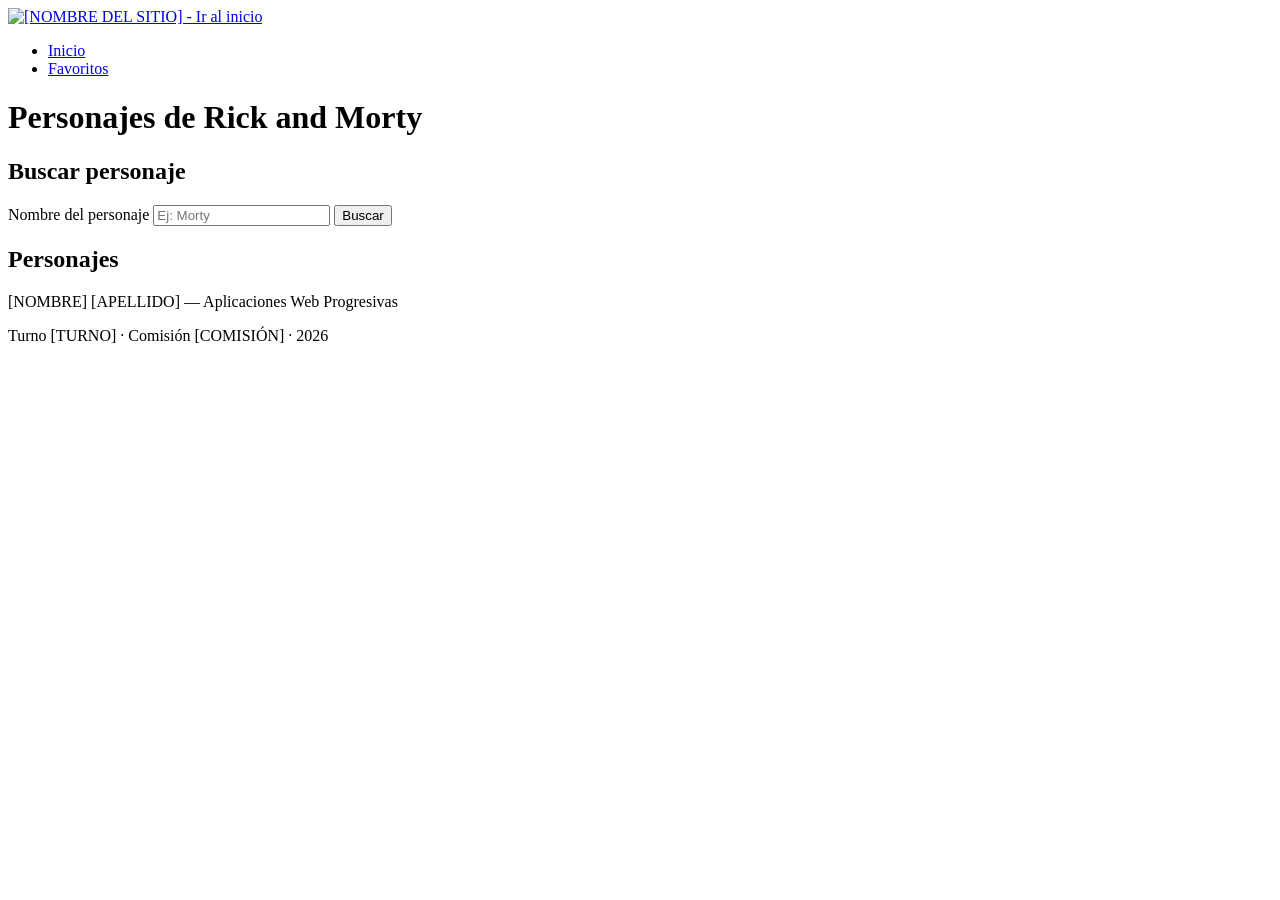
==== index.html @ 56c688a6 "Estructura inicial del parcial: HTML, CSS y JS base" ====
<!DOCTYPE html>
<html lang="es">
<head>
  <meta charset="UTF-8">
  <!-- Sin esta línea NO cumplís "sin escalamiento inicial" (sección 3 de la consigna) -->
  <meta name="viewport" content="width=device-width, initial-scale=1.0">

  <!-- Formato pedido: Apellido Nombre — COMISIÓN - AÑO -->
  <title>[APELLIDO] [NOMBRE] — [COMISIÓN] - 2026</title>

  <link rel="stylesheet" href="./css/styles.css">
</head>
<body>

  <!-- ===== HEADER (igual en las 3 páginas) ===== -->
  <header class="header">
    <a href="./index.html" class="header__logo">
      <!-- Reemplazar por tu logo original -->
      <img src="./img/logo.svg" alt="[NOMBRE DEL SITIO] - Ir al inicio" width="48" height="48">
    </a>

    <nav class="nav" aria-label="Navegación principal">
      <ul class="nav__lista">
        <li><a href="./index.html" aria-current="page">Inicio</a></li>
        <li><a href="./favoritos.html">Favoritos</a></li>
      </ul>
    </nav>
  </header>

  <main>

    <h1>Personajes de Rick and Morty</h1>

    <!-- ===== BUSCADOR ===== -->
    <section class="buscador" aria-labelledby="titulo-buscador">
      <h2 id="titulo-buscador">Buscar personaje</h2>
      <form id="form-busqueda" class="buscador__form" role="search">
        <label for="input-busqueda">Nombre del personaje</label>
        <input type="search" id="input-busqueda" name="nombre" placeholder="Ej: Morty" autocomplete="off">
        <button type="submit">Buscar</button>
      </form>
    </section>

    <!-- ===== MENSAJES DE ESTADO =====
         JS escribe acá "Cargando...", errores o "Sin resultados".
         aria-live="polite" hace que un lector de pantalla anuncie el cambio. -->
    <div id="estado" class="estado" aria-live="polite"></div>

    <!-- ===== LISTADO ===== -->
    <section class="listado" aria-labelledby="titulo-listado">
      <h2 id="titulo-listado">Personajes</h2>
      <!-- Es una lista de ítems → <ul>. JS inserta cada tarjeta como <li><article>...</article></li> -->
      <ul id="lista-personajes" class="grilla"></ul>
    </section>

  </main>

  <!-- ===== FOOTER (igual en las 3 páginas) ===== -->
  <footer class="footer">
    <p>[NOMBRE] [APELLIDO] — Aplicaciones Web Progresivas</p>
    <p>Turno [TURNO] · Comisión [COMISIÓN] · 2026</p>
  </footer>

  <!-- type="module" permite usar import/export entre archivos JS.
       OJO: con módulos, el sitio TIENE que abrirse con Live Server (http://), no con doble clic (file://) -->
  <script type="module" src="./js/inicio.js"></script>
</body>
</html>
---- css/styles.css ----
/* =========================================================
   ESTILOS — enfoque MOBILE FIRST
   Primero escribís todo para pantallas chicas (desde 320px)
   y después AGREGÁS cambios con media queries min-width.
   ========================================================= */


/* ---------- 1. Variables (paleta y tipografía) ----------
   TODO: definí tus colores y fuentes en :root con custom properties
   (ej: --color-fondo, --color-texto, --color-acento, --fuente-titulos).
   Así cambiás la paleta en un solo lugar. */


/* ---------- 2. Reset básico ----------
   TODO:
   - box-sizing: border-box para todos los elementos (evita que padding "rompa" anchos)
   - sacar margin del body
   - img con max-width: 100% (clave para NO tener scroll horizontal) */


/* ---------- 3. Base (body, tipografía, links) ---------- */
/* TODO */


/* ---------- 4. Header y nav ---------- */
/* TODO: en mobile, logo y nav pueden ir uno debajo del otro o en fila con flexbox */


/* ---------- 5. Buscador ---------- */
/* TODO: input que ocupe el ancho disponible en mobile */


/* ---------- 6. Mensajes de estado (cargando / error / sin resultados / vacío) ----------
   La rúbrica pide que los estados vacíos y de error TENGAN DISEÑO.
   TODO: una clase base + variantes (ej: .estado--error, .estado--vacio) */


/* ---------- 7. Grilla de tarjetas ----------
   TODO: display: grid. En mobile, 1 columna. */


/* ---------- 8. Tarjeta ---------- */
/* TODO: imagen, nombre, estado (Alive/Dead/unknown), botón "Ver detalle" */


/* ---------- 9. Detalle ---------- */
/* TODO: en mobile, imagen arriba y datos abajo */


/* ---------- 10. Botones (favorito, eliminar, ver detalle) ---------- */
/* TODO: incluí estados :hover y :focus-visible */


/* ---------- 11. Footer ---------- */
/* TODO */


/* =========================================================
   BREAKPOINT 1 — tablet (~768px)
   ========================================================= */
@media (min-width: 768px) {
  /* TODO: grilla a 2 o 3 columnas, header en fila, etc. */
}


/* =========================================================
   BREAKPOINT 2 — desktop (~1024px)
   La consigna exige layout MULTI-COLUMNA acá (se verifica a 1280px).
   ========================================================= */
@media (min-width: 1024px) {
  /* TODO: grilla a 4 columnas, detalle con imagen a la izquierda y datos a la derecha,
     ancho máximo del contenido centrado (max-width + margin auto) */
}
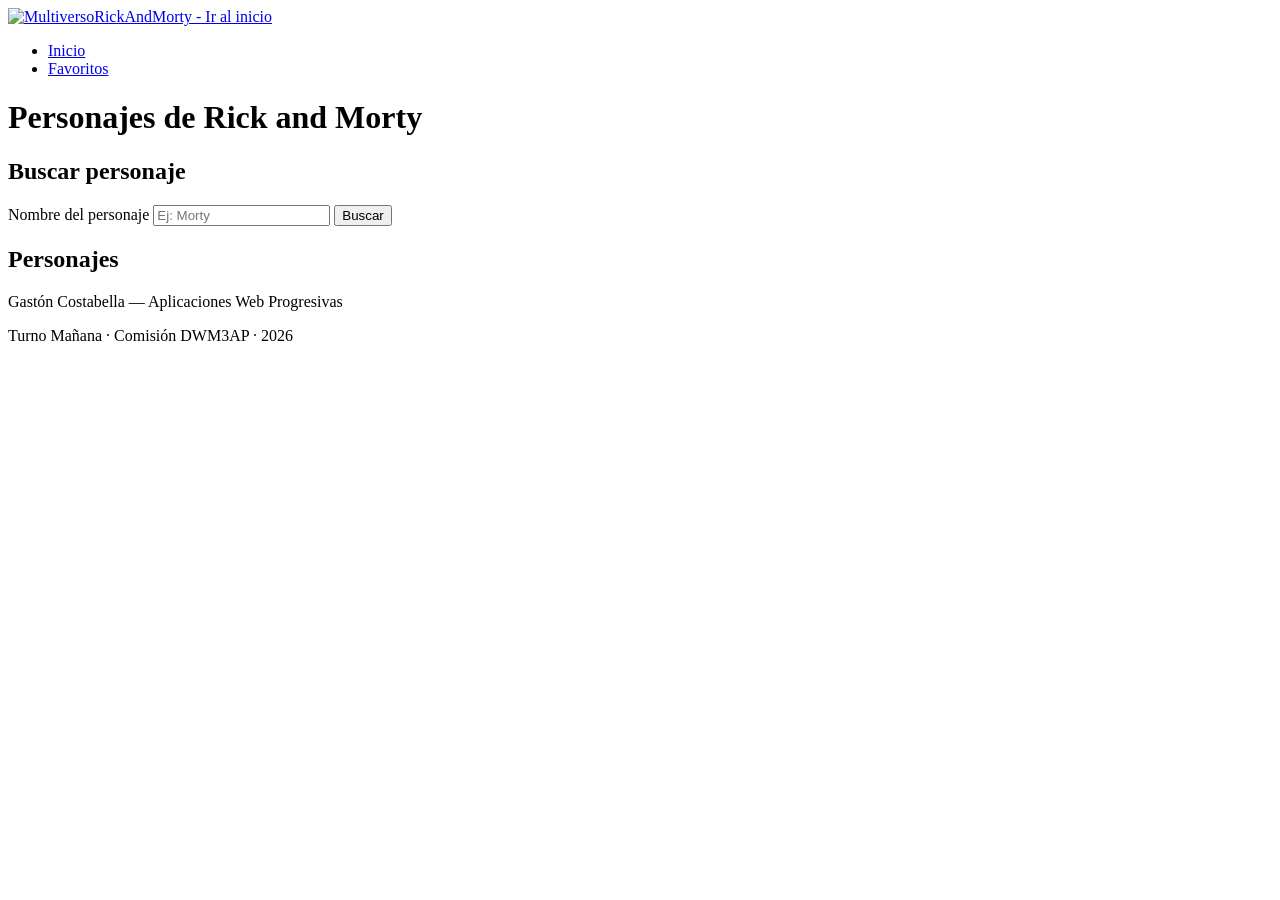
==== commit 8c834f44: "Datos del alumno y comentarios" ====
--- a/index.html
+++ b/index.html
@@ -2,21 +2,16 @@
 <html lang="es">
 <head>
   <meta charset="UTF-8">
-  <!-- Sin esta línea NO cumplís "sin escalamiento inicial" (sección 3 de la consigna) -->
   <meta name="viewport" content="width=device-width, initial-scale=1.0">
-
-  <!-- Formato pedido: Apellido Nombre — COMISIÓN - AÑO -->
-  <title>[APELLIDO] [NOMBRE] — [COMISIÓN] - 2026</title>
-
+  <title>Costabella Gastón — DWM3AP - 2026</title>
   <link rel="stylesheet" href="./css/styles.css">
 </head>
 <body>
 
-  <!-- ===== HEADER (igual en las 3 páginas) ===== -->
+  <!-- header con logo y menu, se repite en todas las paginas -->
   <header class="header">
     <a href="./index.html" class="header__logo">
-      <!-- Reemplazar por tu logo original -->
-      <img src="./img/logo.svg" alt="[NOMBRE DEL SITIO] - Ir al inicio" width="48" height="48">
+      <img src="./img/logo.svg" alt="MultiversoRickAndMorty - Ir al inicio" width="48" height="48">
     </a>
 
     <nav class="nav" aria-label="Navegación principal">
@@ -31,7 +26,7 @@
 
     <h1>Personajes de Rick and Morty</h1>
 
-    <!-- ===== BUSCADOR ===== -->
+    <!-- buscador -->
     <section class="buscador" aria-labelledby="titulo-buscador">
       <h2 id="titulo-buscador">Buscar personaje</h2>
       <form id="form-busqueda" class="buscador__form" role="search">
@@ -41,28 +36,23 @@
       </form>
     </section>
 
-    <!-- ===== MENSAJES DE ESTADO =====
-         JS escribe acá "Cargando...", errores o "Sin resultados".
-         aria-live="polite" hace que un lector de pantalla anuncie el cambio. -->
+    <!-- aca aparecen los mensajes de cargando / error / sin resultados -->
     <div id="estado" class="estado" aria-live="polite"></div>
 
-    <!-- ===== LISTADO ===== -->
+    <!-- listado, las tarjetas las mete el js -->
     <section class="listado" aria-labelledby="titulo-listado">
       <h2 id="titulo-listado">Personajes</h2>
-      <!-- Es una lista de ítems → <ul>. JS inserta cada tarjeta como <li><article>...</article></li> -->
       <ul id="lista-personajes" class="grilla"></ul>
     </section>
 
   </main>
 
-  <!-- ===== FOOTER (igual en las 3 páginas) ===== -->
   <footer class="footer">
-    <p>[NOMBRE] [APELLIDO] — Aplicaciones Web Progresivas</p>
-    <p>Turno [TURNO] · Comisión [COMISIÓN] · 2026</p>
+    <p>Gastón Costabella — Aplicaciones Web Progresivas</p>
+    <p>Turno Mañana · Comisión DWM3AP · 2026</p>
   </footer>
 
-  <!-- type="module" permite usar import/export entre archivos JS.
-       OJO: con módulos, el sitio TIENE que abrirse con Live Server (http://), no con doble clic (file://) -->
+  <!-- es module asi puedo usar import/export. hay que abrirlo con live server -->
   <script type="module" src="./js/inicio.js"></script>
 </body>
 </html>
--- a/css/styles.css
+++ b/css/styles.css
@@ -1,73 +1,57 @@
-/* =========================================================
-   ESTILOS — enfoque MOBILE FIRST
-   Primero escribís todo para pantallas chicas (desde 320px)
-   y después AGREGÁS cambios con media queries min-width.
-   ========================================================= */
+/* estilos generales - arranco por mobile y despues agrando con media queries */
 
 
-/* ---------- 1. Variables (paleta y tipografía) ----------
-   TODO: definí tus colores y fuentes en :root con custom properties
-   (ej: --color-fondo, --color-texto, --color-acento, --fuente-titulos).
-   Así cambiás la paleta en un solo lugar. */
+/* colores y fuentes */
+/* TODO: variables en :root (fondo, texto, acento, fuentes) */
 
 
-/* ---------- 2. Reset básico ----------
-   TODO:
-   - box-sizing: border-box para todos los elementos (evita que padding "rompa" anchos)
-   - sacar margin del body
-   - img con max-width: 100% (clave para NO tener scroll horizontal) */
+/* reset */
+/* TODO: box-sizing border-box, sacar margin del body, img max-width 100% (sino aparece scroll horizontal) */
 
 
-/* ---------- 3. Base (body, tipografía, links) ---------- */
+/* base */
 /* TODO */
 
 
-/* ---------- 4. Header y nav ---------- */
-/* TODO: en mobile, logo y nav pueden ir uno debajo del otro o en fila con flexbox */
-
-
-/* ---------- 5. Buscador ---------- */
-/* TODO: input que ocupe el ancho disponible en mobile */
-
-
-/* ---------- 6. Mensajes de estado (cargando / error / sin resultados / vacío) ----------
-   La rúbrica pide que los estados vacíos y de error TENGAN DISEÑO.
-   TODO: una clase base + variantes (ej: .estado--error, .estado--vacio) */
-
-
-/* ---------- 7. Grilla de tarjetas ----------
-   TODO: display: grid. En mobile, 1 columna. */
-
-
-/* ---------- 8. Tarjeta ---------- */
-/* TODO: imagen, nombre, estado (Alive/Dead/unknown), botón "Ver detalle" */
-
-
-/* ---------- 9. Detalle ---------- */
-/* TODO: en mobile, imagen arriba y datos abajo */
-
-
-/* ---------- 10. Botones (favorito, eliminar, ver detalle) ---------- */
-/* TODO: incluí estados :hover y :focus-visible */
-
-
-/* ---------- 11. Footer ---------- */
+/* header y menu */
 /* TODO */
 
 
-/* =========================================================
-   BREAKPOINT 1 — tablet (~768px)
-   ========================================================= */
+/* buscador */
+/* TODO */
+
+
+/* mensajes de cargando / error / sin resultados */
+/* TODO: que tengan diseño, lo piden en la rubrica */
+
+
+/* grilla de tarjetas - en mobile 1 columna */
+/* TODO */
+
+
+/* tarjeta */
+/* TODO */
+
+
+/* detalle */
+/* TODO */
+
+
+/* botones */
+/* TODO: hover y focus */
+
+
+/* footer */
+/* TODO */
+
+
+/* tablet */
 @media (min-width: 768px) {
-  /* TODO: grilla a 2 o 3 columnas, header en fila, etc. */
+  /* TODO: grilla a 2-3 columnas */
 }
 
 
-/* =========================================================
-   BREAKPOINT 2 — desktop (~1024px)
-   La consigna exige layout MULTI-COLUMNA acá (se verifica a 1280px).
-   ========================================================= */
+/* desktop - aca tiene que haber si o si mas de una columna */
 @media (min-width: 1024px) {
-  /* TODO: grilla a 4 columnas, detalle con imagen a la izquierda y datos a la derecha,
-     ancho máximo del contenido centrado (max-width + margin auto) */
+  /* TODO: grilla a 4 columnas, detalle con foto a la izq y datos a la der */
 }
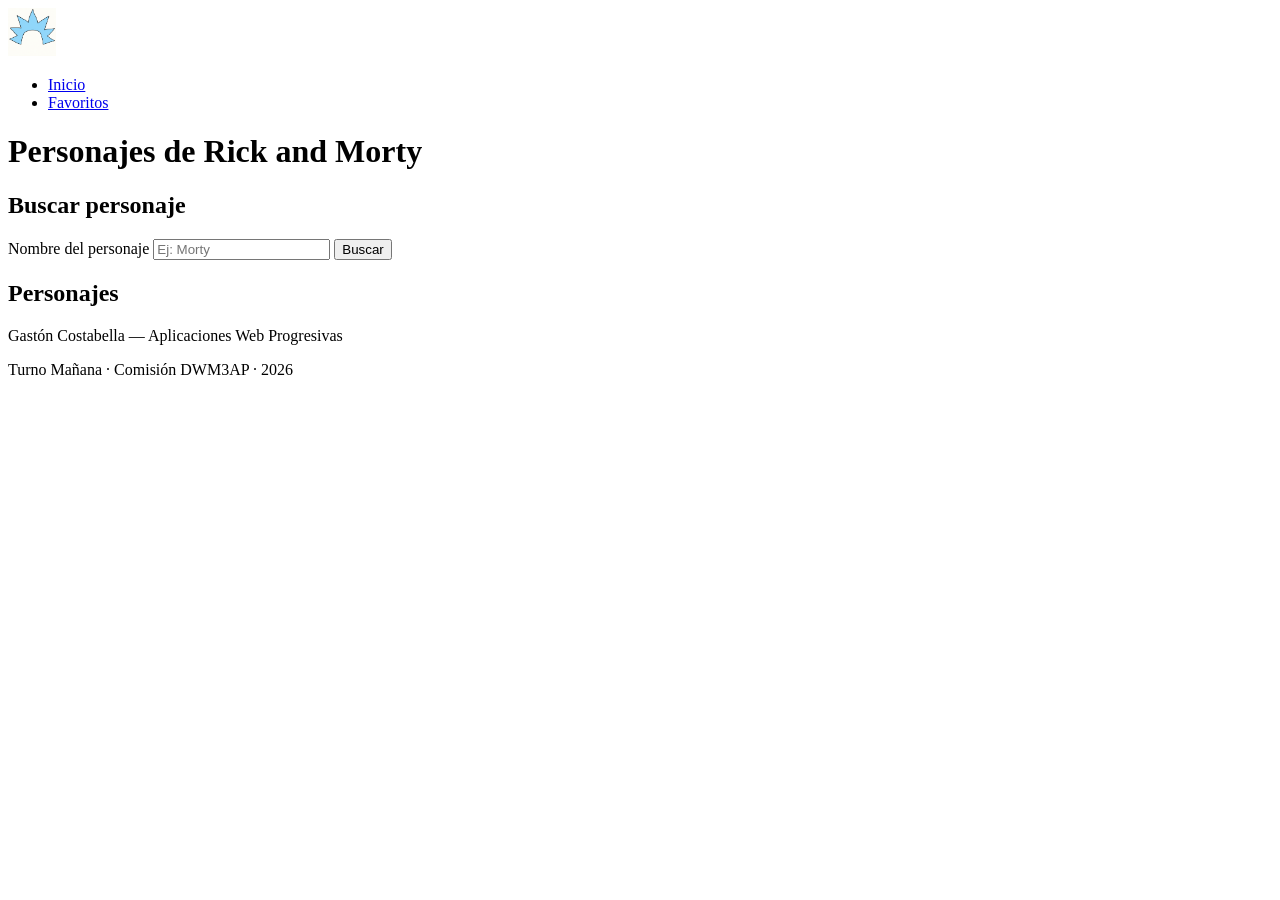
==== commit a7e0754b: "Agrego logo" ====
--- a/index.html
+++ b/index.html
@@ -11,7 +11,7 @@
   <!-- header con logo y menu, se repite en todas las paginas -->
   <header class="header">
     <a href="./index.html" class="header__logo">
-      <img src="./img/logo.svg" alt="MultiversoRickAndMorty - Ir al inicio" width="48" height="48">
+      <img src="./img/logo.png" alt="MultiversoRickAndMorty - Ir al inicio" width="48" height="48">
     </a>
 
     <nav class="nav" aria-label="Navegación principal">
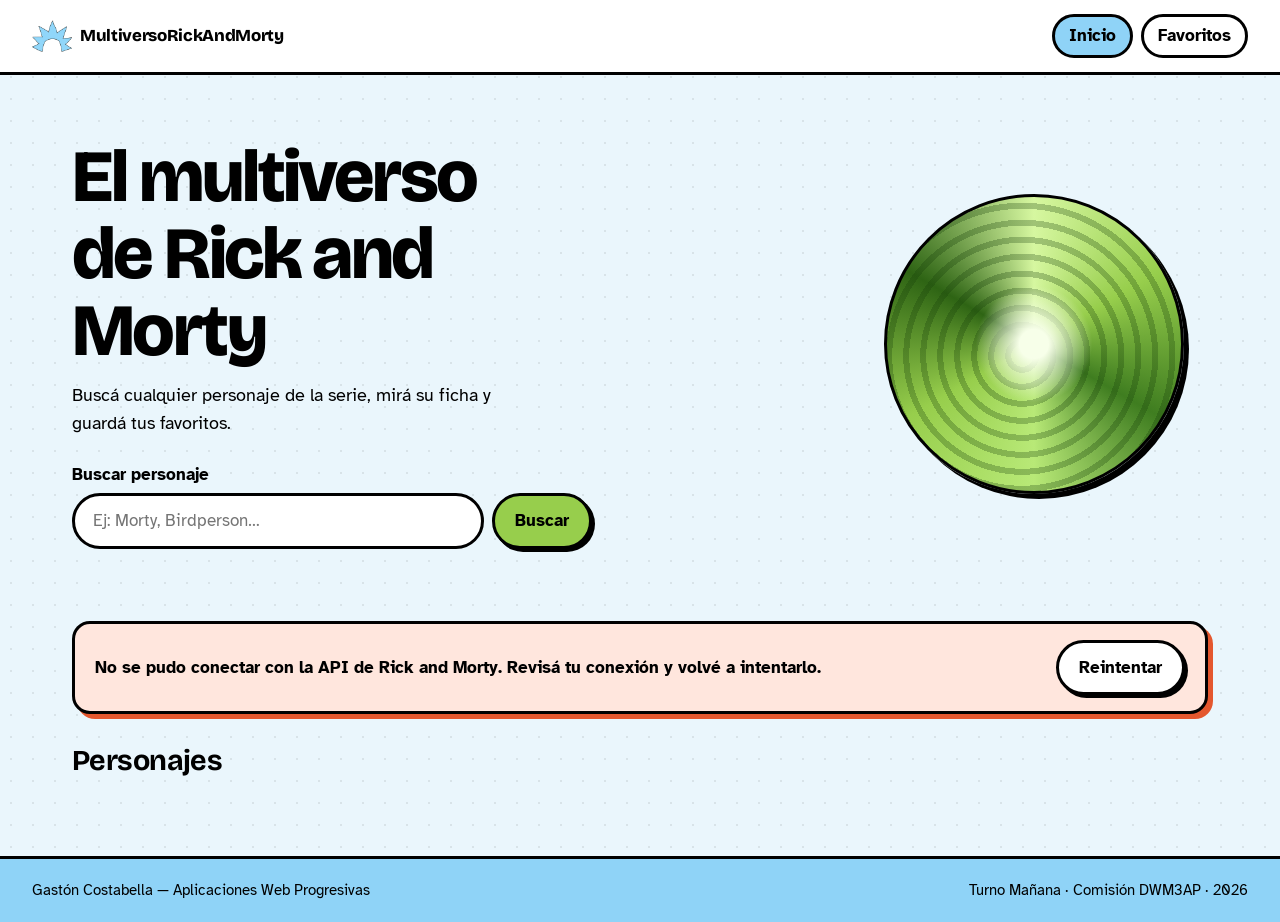
==== commit d3ac4ffc: "Diseño del inicio y listado de personajes" ====
--- a/index.html
+++ b/index.html
@@ -4,6 +4,12 @@
   <meta charset="UTF-8">
   <meta name="viewport" content="width=device-width, initial-scale=1.0">
   <title>Costabella Gastón — DWM3AP - 2026</title>
+
+  <!-- fuentes de google -->
+  <link rel="preconnect" href="https://fonts.googleapis.com">
+  <link rel="preconnect" href="https://fonts.gstatic.com" crossorigin>
+  <link href="https://fonts.googleapis.com/css2?family=Atkinson+Hyperlegible:wght@400;700&family=Bricolage+Grotesque:opsz,wght@12..96,600..800&display=swap" rel="stylesheet">
+
   <link rel="stylesheet" href="./css/styles.css">
 </head>
 <body>
@@ -11,29 +17,37 @@
   <!-- header con logo y menu, se repite en todas las paginas -->
   <header class="header">
     <a href="./index.html" class="header__logo">
-      <img src="./img/logo.png" alt="MultiversoRickAndMorty - Ir al inicio" width="48" height="48">
+      <img src="./img/logo.png" alt="" width="44" height="44">
+      <span>MultiversoRickAndMorty</span>
     </a>
 
-    <nav class="nav" aria-label="Navegación principal">
-      <ul class="nav__lista">
+    <nav aria-label="Navegación principal">
+      <ul class="nav">
         <li><a href="./index.html" aria-current="page">Inicio</a></li>
         <li><a href="./favoritos.html">Favoritos</a></li>
       </ul>
     </nav>
   </header>
 
-  <main>
+  <main class="contenedor">
 
-    <h1>Personajes de Rick and Morty</h1>
+    <!-- portada con el titulo y el buscador -->
+    <section class="hero">
+      <div class="hero__texto">
+        <h1>El multiverso de Rick and Morty</h1>
+        <p>Buscá cualquier personaje de la serie, mirá su ficha y guardá tus favoritos.</p>
 
-    <!-- buscador -->
-    <section class="buscador" aria-labelledby="titulo-buscador">
-      <h2 id="titulo-buscador">Buscar personaje</h2>
-      <form id="form-busqueda" class="buscador__form" role="search">
-        <label for="input-busqueda">Nombre del personaje</label>
-        <input type="search" id="input-busqueda" name="nombre" placeholder="Ej: Morty" autocomplete="off">
-        <button type="submit">Buscar</button>
-      </form>
+        <form id="form-busqueda" class="buscador" role="search">
+          <label for="input-busqueda">Buscar personaje</label>
+          <div class="buscador__fila">
+            <input type="search" id="input-busqueda" name="nombre" placeholder="Ej: Morty, Birdperson…" autocomplete="off">
+            <button type="submit" class="boton boton--verde">Buscar</button>
+          </div>
+        </form>
+      </div>
+
+      <!-- el portal es solo decorativo -->
+      <div class="portal" aria-hidden="true"></div>
     </section>
 
     <!-- aca aparecen los mensajes de cargando / error / sin resultados -->
--- a/css/styles.css
+++ b/css/styles.css
@@ -2,56 +2,477 @@
 
 
 /* colores y fuentes */
-/* TODO: variables en :root (fondo, texto, acento, fuentes) */
+:root {
+  --celeste: #8FD3F7;
+  --celeste-claro: #EAF6FC;
+  --verde: #97CE4C;
+  --verde-oscuro: #3F7D20;
+  --rojo: #E4572E;
+  --gris: #8A94A0;
+  --tinta: #000;
+  --blanco: #fff;
+
+  --fuente-titulos: 'Bricolage Grotesque', system-ui, sans-serif;
+  --fuente-texto: 'Atkinson Hyperlegible', system-ui, sans-serif;
+
+  /* el contorno negro grueso y la sombra dura imitan el dibujo de la serie */
+  --borde: 3px solid var(--tinta);
+  --sombra: 5px 5px 0 var(--tinta);
+  --radio: 18px;
+}
 
 
 /* reset */
-/* TODO: box-sizing border-box, sacar margin del body, img max-width 100% (sino aparece scroll horizontal) */
+*,
+*::before,
+*::after {
+  box-sizing: border-box;
+}
+
+body,
+h1, h2, h3, p, ul {
+  margin: 0;
+}
+
+ul {
+  padding: 0;
+  list-style: none;
+}
+
+img {
+  display: block;
+  max-width: 100%;
+  height: auto;
+}
 
 
 /* base */
-/* TODO */
+body {
+  min-height: 100vh;
+  display: flex;
+  flex-direction: column;
+  font-family: var(--fuente-texto);
+  font-size: 1.0625rem;
+  line-height: 1.5;
+  color: var(--tinta);
+  background-color: var(--celeste-claro);
+  /* puntitos de fondo, tipo hoja de laboratorio */
+  background-image: radial-gradient(rgba(0, 0, 0, 0.08) 1.2px, transparent 1.2px);
+  background-size: 22px 22px;
+}
+
+h1, h2, h3 {
+  font-family: var(--fuente-titulos);
+  line-height: 1.05;
+}
+
+a {
+  color: inherit;
+}
+
+:focus-visible {
+  outline: 3px dashed var(--verde-oscuro);
+  outline-offset: 3px;
+}
+
+.contenedor {
+  flex: 1;
+  width: 100%;
+  max-width: 1200px;
+  margin: 0 auto;
+  padding: 0 16px 48px;
+}
 
 
 /* header y menu */
-/* TODO */
+.header {
+  display: flex;
+  flex-wrap: wrap;
+  align-items: center;
+  justify-content: space-between;
+  gap: 12px;
+  padding: 12px 16px;
+  background: var(--blanco);
+  border-bottom: var(--borde);
+}
+
+.header__logo {
+  display: flex;
+  align-items: center;
+  gap: 8px;
+  min-width: 0;
+  text-decoration: none;
+  font-family: var(--fuente-titulos);
+  font-weight: 800;
+  font-size: 1.05rem;
+  letter-spacing: -0.02em;
+}
+
+.header__logo img {
+  width: 40px;
+  height: 40px;
+  flex-shrink: 0;
+}
+
+/* en pantallas muy chicas el nombre largo no entra, lo corto con puntos */
+.header__logo span {
+  overflow: hidden;
+  text-overflow: ellipsis;
+  white-space: nowrap;
+}
+
+.nav {
+  display: flex;
+  gap: 8px;
+}
+
+.nav a {
+  display: block;
+  padding: 6px 14px;
+  border: var(--borde);
+  border-radius: 999px;
+  font-weight: 700;
+  text-decoration: none;
+  background: var(--blanco);
+}
+
+.nav a:hover {
+  background: var(--celeste-claro);
+}
+
+/* la pagina en la que estoy */
+.nav a[aria-current="page"] {
+  background: var(--celeste);
+}
+
+
+/* portada */
+.hero {
+  position: relative;
+  display: grid;
+  /* minmax(0, 1fr) para que la columna no se estire mas que la pantalla (sino aparece scroll horizontal) */
+  grid-template-columns: minmax(0, 1fr);
+  gap: 24px;
+  padding: 32px 0 40px;
+}
+
+.hero h1 {
+  font-size: clamp(2.4rem, 9vw, 4.6rem);
+  font-weight: 800;
+  letter-spacing: -0.035em;
+  max-width: 11ch;
+}
+
+.hero p {
+  margin-top: 12px;
+  max-width: 38ch;
+  font-size: 1.15rem;
+}
+
+/* portal verde hecho solo con gradientes */
+.portal {
+  order: -1;
+  justify-self: center;
+  width: 170px;
+  aspect-ratio: 1;
+  border-radius: 50%;
+  border: var(--borde);
+  box-shadow: var(--sombra);
+  /* centro brillante + anillos corridos del centro + remolino de colores.
+     como los anillos no estan centrados, al girar parece que se retuerce */
+  background:
+    radial-gradient(circle, #F7FFE9 0 7%, rgba(247, 255, 233, 0) 28%),
+    repeating-radial-gradient(circle at 46% 54%, transparent 0 11px, rgba(20, 60, 8, 0.28) 11px 17px),
+    conic-gradient(#D6F7A0, var(--verde), var(--verde-oscuro), #B8E977, var(--verde), #2E6414, #D6F7A0);
+  animation: girar 14s linear infinite;
+}
+
+@keyframes girar {
+  to {
+    transform: rotate(360deg);
+  }
+}
+
+/* si la persona pidio menos movimiento en su sistema, el portal queda quieto */
+@media (prefers-reduced-motion: reduce) {
+  .portal {
+    animation: none;
+  }
+}
 
 
 /* buscador */
-/* TODO */
+.buscador {
+  margin-top: 24px;
+}
+
+.buscador label {
+  display: block;
+  margin-bottom: 6px;
+  font-weight: 700;
+}
+
+.buscador__fila {
+  display: flex;
+  gap: 8px;
+}
+
+.buscador input {
+  flex: 1;
+  min-width: 0;
+  padding: 12px 18px;
+  font: inherit;
+  border: var(--borde);
+  border-radius: 999px;
+  background: var(--blanco);
+}
+
+
+/* botones */
+.boton {
+  padding: 12px 20px;
+  font: inherit;
+  font-weight: 700;
+  color: var(--tinta);
+  background: var(--blanco);
+  border: var(--borde);
+  border-radius: 999px;
+  box-shadow: 3px 3px 0 var(--tinta);
+  cursor: pointer;
+}
+
+.boton--verde {
+  background: var(--verde);
+}
+
+.boton:hover {
+  background: var(--celeste);
+}
+
+.boton--verde:hover {
+  background: #A9DC62;
+}
+
+/* al apretar, el boton "se hunde" y la sombra desaparece */
+.boton:active {
+  transform: translate(3px, 3px);
+  box-shadow: none;
+}
 
 
 /* mensajes de cargando / error / sin resultados */
-/* TODO: que tengan diseño, lo piden en la rubrica */
+.estado:empty {
+  display: none;
+}
+
+.estado {
+  display: flex;
+  flex-wrap: wrap;
+  align-items: center;
+  gap: 12px 16px;
+  margin-bottom: 32px;
+  padding: 16px 20px;
+  border: var(--borde);
+  border-radius: var(--radio);
+  background: var(--blanco);
+  font-weight: 700;
+}
+
+.estado p {
+  flex: 1 1 220px;
+}
+
+/* mini portal girando mientras carga */
+.estado--cargando::before {
+  content: '';
+  width: 28px;
+  height: 28px;
+  flex-shrink: 0;
+  border-radius: 50%;
+  border: 3px solid var(--tinta);
+  background: repeating-conic-gradient(var(--verde) 0deg 45deg, var(--verde-oscuro) 45deg 90deg);
+  animation: girar 1.2s linear infinite;
+}
+
+.estado--error {
+  background: #FFE6DD;
+  box-shadow: 5px 5px 0 var(--rojo);
+}
+
+.estado--vacio {
+  border-style: dashed;
+}
+
+
+/* titulo del listado */
+.listado h2 {
+  margin-bottom: 16px;
+  font-size: 1.8rem;
+  letter-spacing: -0.02em;
+}
 
 
 /* grilla de tarjetas - en mobile 1 columna */
-/* TODO */
-
-
-/* tarjeta */
-/* TODO */
-
-
-/* detalle */
-/* TODO */
-
-
-/* botones */
-/* TODO: hover y focus */
+.grilla {
+  display: grid;
+  gap: 20px;
+}
+
+
+/* tarjeta - en mobile es horizontal: foto a la izquierda, datos a la derecha */
+.tarjeta {
+  display: grid;
+  grid-template-columns: 104px 1fr;
+  height: 100%;
+  overflow: hidden;
+  background: var(--blanco);
+  border: var(--borde);
+  border-radius: var(--radio);
+  box-shadow: var(--sombra);
+}
+
+.tarjeta__foto {
+  width: 100%;
+  height: 100%;
+  object-fit: cover;
+  border-right: var(--borde);
+}
+
+.tarjeta__cuerpo {
+  display: flex;
+  flex-direction: column;
+  gap: 6px;
+  min-width: 0;
+  padding: 12px 14px;
+}
+
+.tarjeta__nombre {
+  font-size: 1.2rem;
+  letter-spacing: -0.01em;
+  overflow-wrap: anywhere;
+}
+
+.tarjeta__estado {
+  display: flex;
+  align-items: center;
+  gap: 8px;
+  font-size: 0.95rem;
+}
+
+/* puntito de color segun si esta vivo, muerto o no se sabe */
+.punto {
+  width: 12px;
+  height: 12px;
+  flex-shrink: 0;
+  border-radius: 50%;
+  border: 2px solid var(--tinta);
+}
+
+.punto--alive {
+  background: var(--verde);
+}
+
+.punto--dead {
+  background: var(--rojo);
+}
+
+.punto--unknown {
+  background: var(--gris);
+}
+
+.tarjeta__link {
+  margin-top: auto;
+  align-self: flex-start;
+  padding: 4px 12px;
+  font-weight: 700;
+  text-decoration: none;
+  border: 2px solid var(--tinta);
+  border-radius: 999px;
+}
+
+.tarjeta__link:hover {
+  background: var(--celeste);
+}
 
 
 /* footer */
-/* TODO */
+.footer {
+  padding: 20px 16px;
+  background: var(--celeste);
+  border-top: var(--borde);
+  font-size: 0.95rem;
+}
 
 
 /* tablet */
 @media (min-width: 768px) {
-  /* TODO: grilla a 2-3 columnas */
+  .header {
+    padding: 14px 32px;
+  }
+
+  .contenedor {
+    padding: 0 32px 64px;
+  }
+
+  .hero {
+    padding: 48px 0 56px;
+  }
+
+  .portal {
+    width: 210px;
+  }
+
+  /* tres columnas y la tarjeta pasa a ser vertical */
+  .grilla {
+    grid-template-columns: repeat(3, 1fr);
+    gap: 24px;
+  }
+
+  .tarjeta {
+    grid-template-columns: 1fr;
+    grid-template-rows: auto 1fr;
+  }
+
+  .tarjeta__foto {
+    height: auto;
+    aspect-ratio: 1;
+    border-right: none;
+    border-bottom: var(--borde);
+  }
+
+  .tarjeta__cuerpo {
+    padding: 14px 16px 16px;
+  }
+
+  .footer {
+    display: flex;
+    justify-content: space-between;
+    padding: 20px 32px;
+  }
 }
 
 
 /* desktop - aca tiene que haber si o si mas de una columna */
 @media (min-width: 1024px) {
-  /* TODO: grilla a 4 columnas, detalle con foto a la izq y datos a la der */
-}
+  /* portada en dos columnas: texto a la izquierda, portal a la derecha */
+  .hero {
+    grid-template-columns: minmax(0, 1fr) auto;
+    align-items: center;
+    padding: 64px 0 72px;
+  }
+
+  .portal {
+    order: 0;
+    width: 300px;
+    margin-right: 24px;
+  }
+
+  .buscador {
+    max-width: 520px;
+  }
+
+  .grilla {
+    grid-template-columns: repeat(4, 1fr);
+    gap: 28px;
+  }
+}
